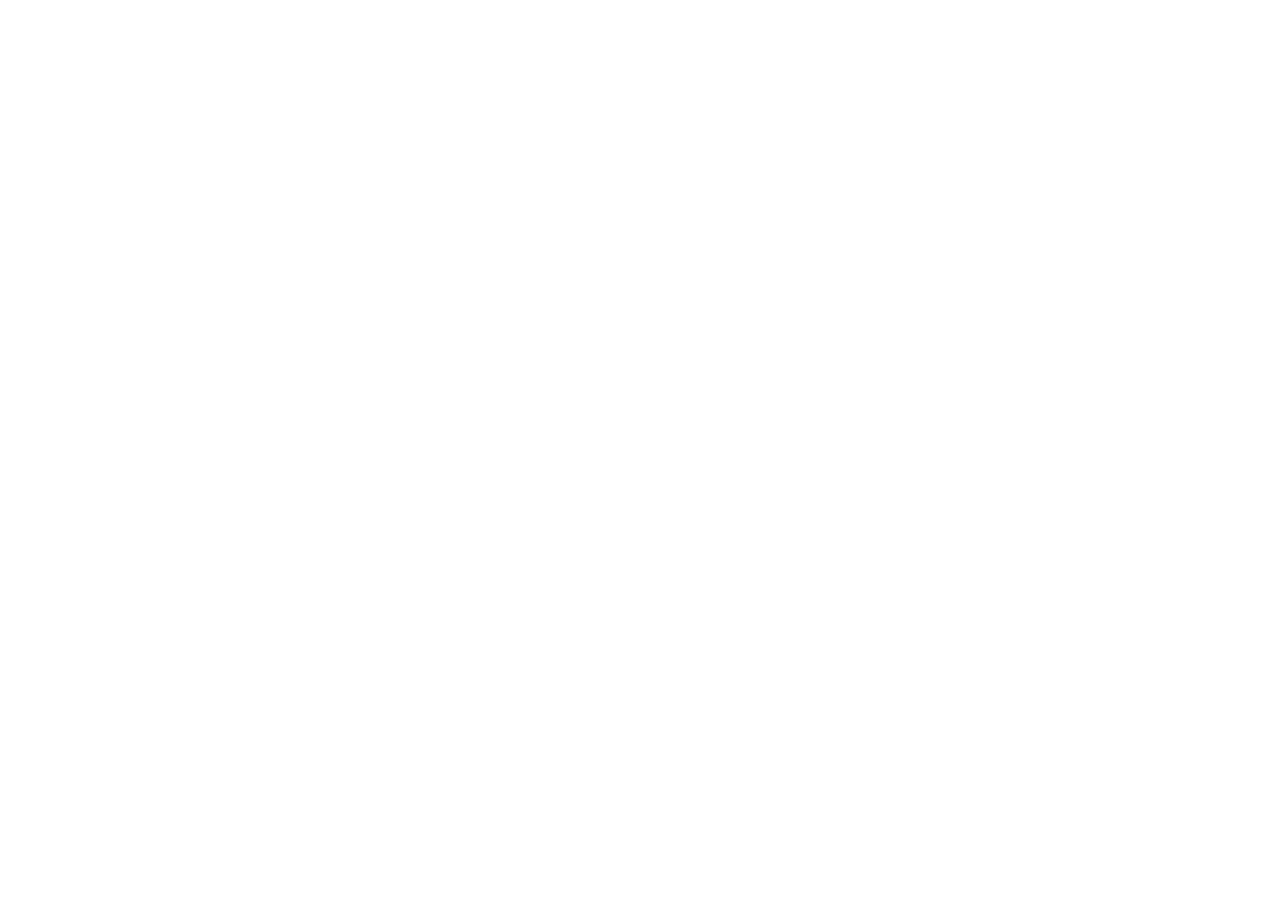
==== index.html @ 4eae7c17 "first commit" ====
<!DOCTYPE html>
<html>
    <head>
        <title>Fridglr</title>

        <!--Viewport-->
        <meta name="viewport" content="width=device-width, initial-scale=1.0">

         <!--Bootstrap-->
         <link rel="stylesheet" href="https://maxcdn.bootstrapcdn.com/bootstrap/4.0.0-beta.2/css/bootstrap.min.css" integrity="sha384-PsH8R72JQ3SOdhVi3uxftmaW6Vc51MKb0q5P2rRUpPvrszuE4W1povHYgTpBfshb" crossorigin="anonymous">        
         <script src="https://maxcdn.bootstrapcdn.com/bootstrap/4.0.0-beta.2/js/bootstrap.min.js" integrity="sha384-alpBpkh1PFOepccYVYDB4do5UnbKysX5WZXm3XxPqe5iKTfUKjNkCk9SaVuEZflJ" crossorigin="anonymous"></script>

    </head>

    <body>
    
    </body>
</html>
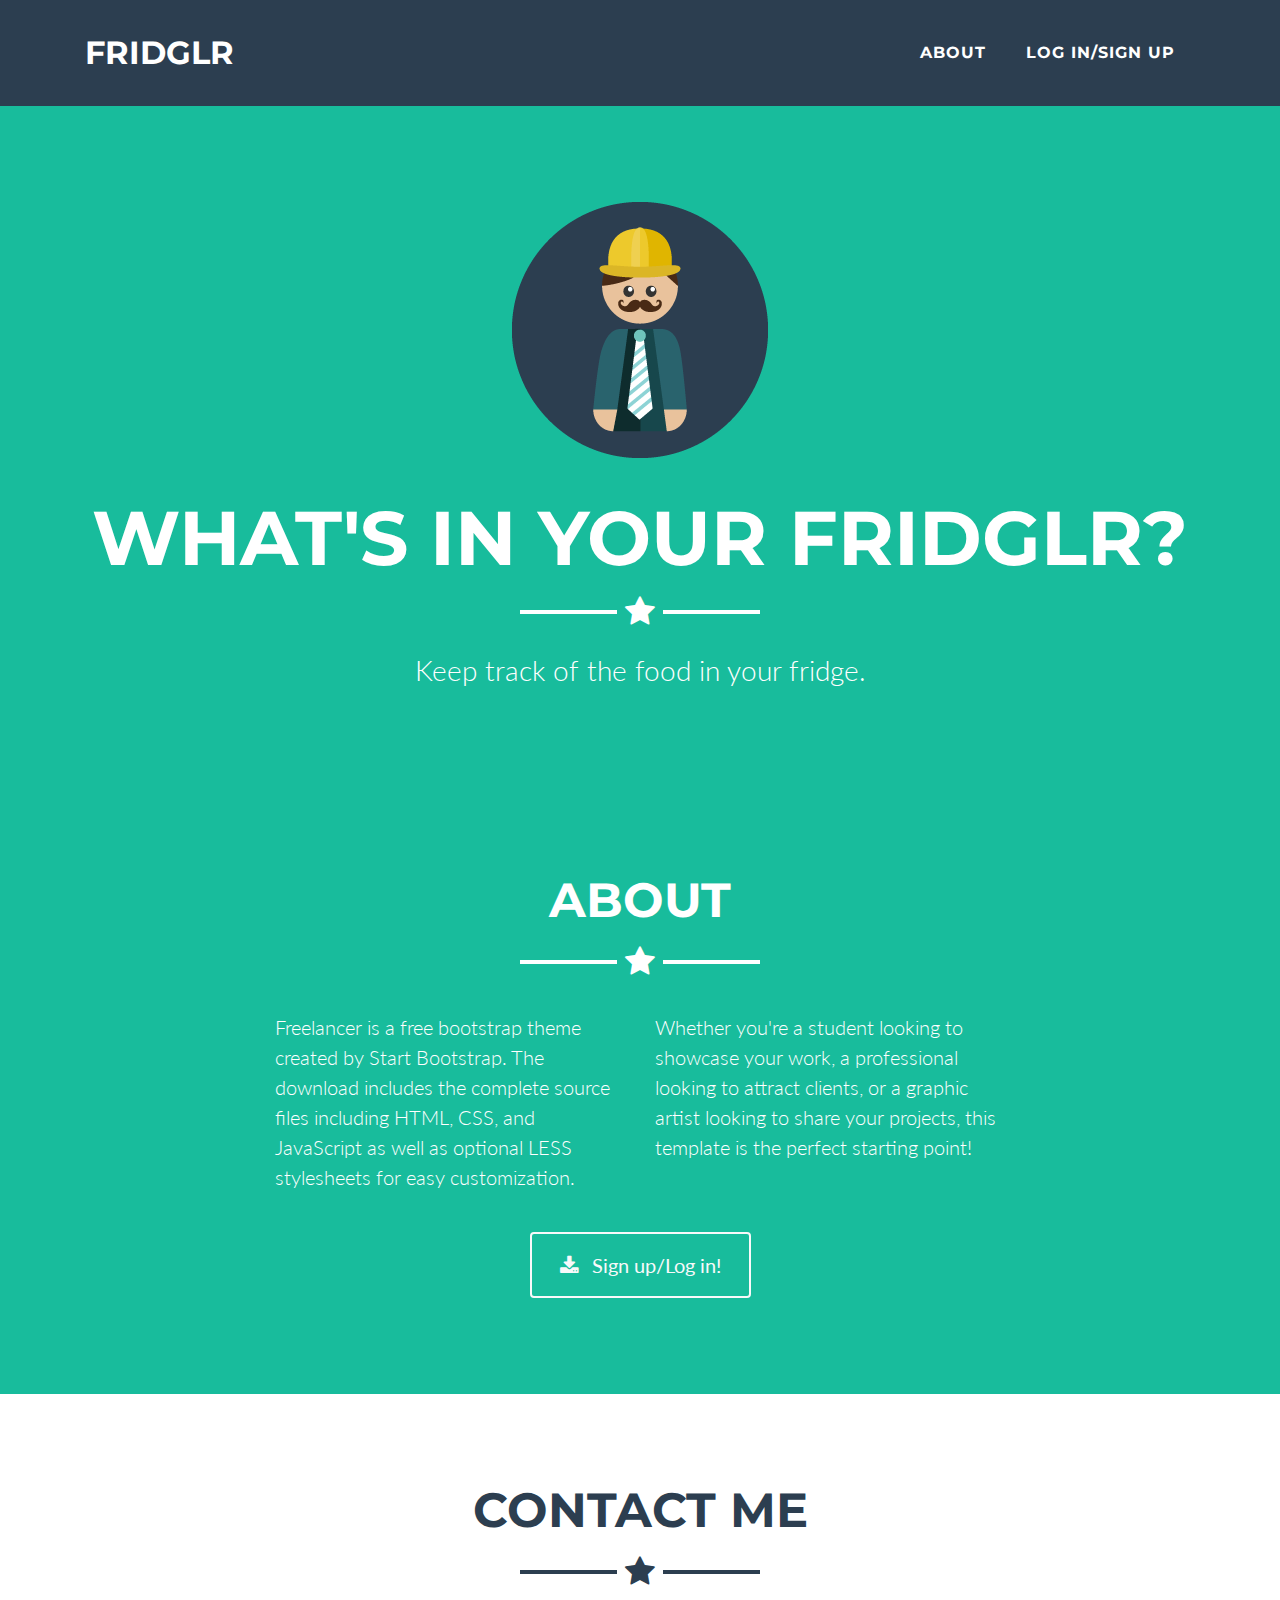
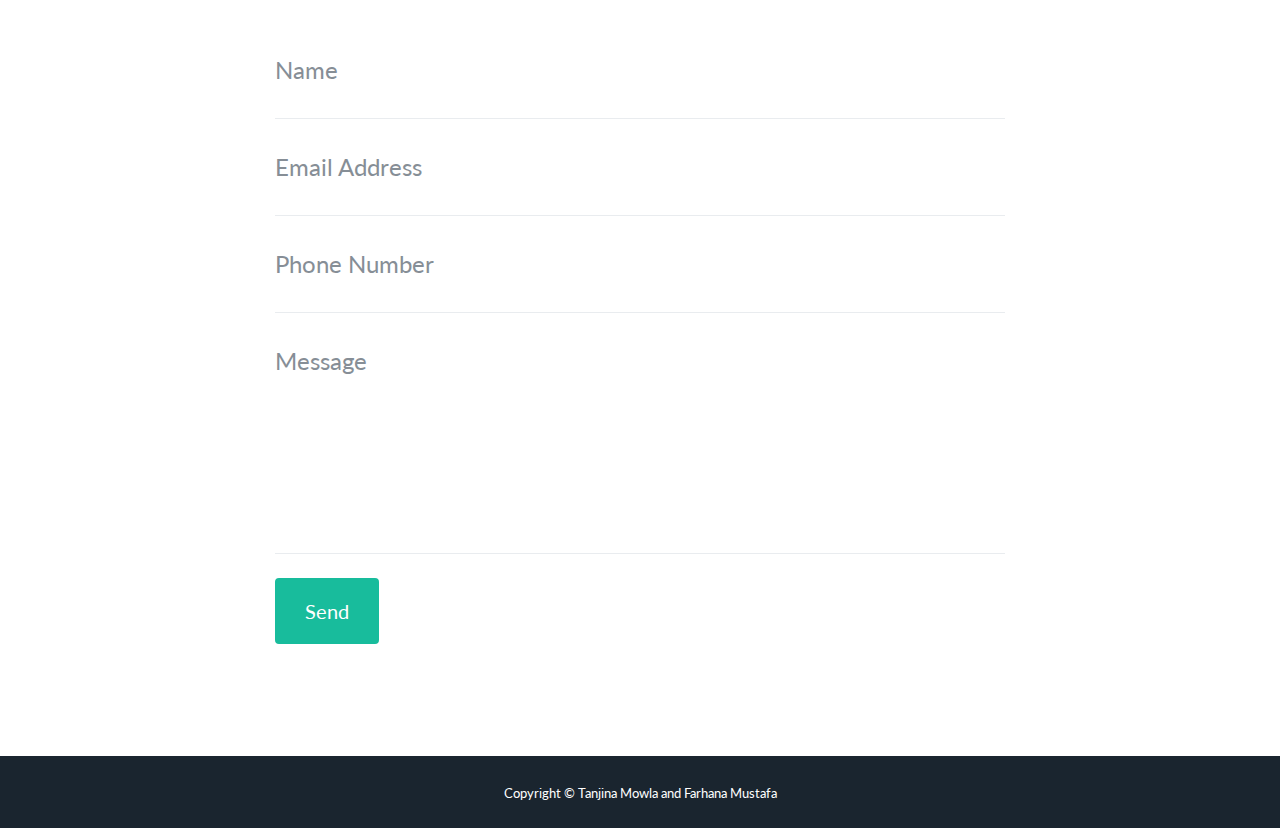
==== commit 2fe4c518: "template added" ====
--- a/index.html
+++ b/index.html
@@ -1,18 +1,164 @@
 <!DOCTYPE html>
-<html>
-    <head>
-        <title>Fridglr</title>
+<html lang="en">
 
-        <!--Viewport-->
-        <meta name="viewport" content="width=device-width, initial-scale=1.0">
+  <head>
 
-         <!--Bootstrap-->
-         <link rel="stylesheet" href="https://maxcdn.bootstrapcdn.com/bootstrap/4.0.0-beta.2/css/bootstrap.min.css" integrity="sha384-PsH8R72JQ3SOdhVi3uxftmaW6Vc51MKb0q5P2rRUpPvrszuE4W1povHYgTpBfshb" crossorigin="anonymous">        
-         <script src="https://maxcdn.bootstrapcdn.com/bootstrap/4.0.0-beta.2/js/bootstrap.min.js" integrity="sha384-alpBpkh1PFOepccYVYDB4do5UnbKysX5WZXm3XxPqe5iKTfUKjNkCk9SaVuEZflJ" crossorigin="anonymous"></script>
+    <meta charset="utf-8">
+    <meta name="viewport" content="width=device-width, initial-scale=1, shrink-to-fit=no">
+    <meta name="description" content="">
+    <meta name="author" content="">
 
-    </head>
+    <title>Fridglr</title>
 
-    <body>
+    <!-- Bootstrap core CSS -->
+    <link href="vendor/bootstrap/css/bootstrap.min.css" rel="stylesheet">
+
+    <!-- Custom fonts for this template -->
+    <link href="vendor/font-awesome/css/font-awesome.min.css" rel="stylesheet" type="text/css">
+    <link href="https://fonts.googleapis.com/css?family=Montserrat:400,700" rel="stylesheet" type="text/css">
+    <link href="https://fonts.googleapis.com/css?family=Lato:400,700,400italic,700italic" rel="stylesheet" type="text/css">
+
+    <!-- Plugin CSS -->
+    <link href="vendor/magnific-popup/magnific-popup.css" rel="stylesheet" type="text/css">
+
+    <!-- Custom styles for this template -->
+    <link href="css/freelancer.min.css" rel="stylesheet">
+
+  </head>
+
+  <body id="page-top">
+
+    <!-- Navigation -->
+    <nav class="navbar navbar-expand-lg bg-secondary fixed-top text-uppercase" id="mainNav">
+      <div class="container">
+        <a class="navbar-brand js-scroll-trigger" href="#page-top">Fridglr</a>
+        <button class="navbar-toggler navbar-toggler-right text-uppercase bg-primary text-white rounded" type="button" data-toggle="collapse" data-target="#navbarResponsive" aria-controls="navbarResponsive" aria-expanded="false" aria-label="Toggle navigation">
+          Menu
+          <i class="fa fa-bars"></i>
+        </button>
+        <div class="collapse navbar-collapse" id="navbarResponsive">
+          <ul class="navbar-nav ml-auto">
+            <li class="nav-item mx-0 mx-lg-1">
+              <a class="nav-link py-3 px-0 px-lg-3 rounded js-scroll-trigger" href="#about">About</a>
+            </li>
+
+            <li class="nav-item mx-0 mx-lg-1">
+              <a class="nav-link py-3 px-0 px-lg-3 rounded js-scroll-trigger" href="#contact">Log In/Sign Up</a>
+            </li>
+          </ul>
+        </div>
+      </div>
+    </nav>
+
+    <!-- Header -->
+    <header class="masthead bg-primary text-white text-center">
+      <div class="container">
+        <img class="img-fluid mb-5 d-block mx-auto" src="img/profile.png" alt="">
+        <h1 class="text-uppercase mb-0">What's in Your Fridglr?</h1>
+        <hr class="star-light">
+        <h2 class="font-weight-light mb-0">Keep track of the food in your fridge.</h2>
+      </div>
+    </header>
+
+    <!-- About Section -->
+    <section class="bg-primary text-white mb-0" id="about">
+      <div class="container">
+        <h2 class="text-center text-uppercase text-white">About</h2>
+        <hr class="star-light mb-5">
+        <div class="row">
+          <div class="col-lg-4 ml-auto">
+            <p class="lead">Freelancer is a free bootstrap theme created by Start Bootstrap. The download includes the complete source files including HTML, CSS, and JavaScript as well as optional LESS stylesheets for easy customization.</p>
+          </div>
+          <div class="col-lg-4 mr-auto">
+            <p class="lead">Whether you're a student looking to showcase your work, a professional looking to attract clients, or a graphic artist looking to share your projects, this template is the perfect starting point!</p>
+          </div>
+        </div>
+        <div class="text-center mt-4">
+          <a class="btn btn-xl btn-outline-light" href="#">
+            <i class="fa fa-download mr-2"></i>
+            Sign up/Log in!
+          </a>
+        </div>
+      </div>
+    </section>
+
+    <!-- Contact Section -->
+    <section id="contact">
+      <div class="container">
+        <h2 class="text-center text-uppercase text-secondary mb-0">Contact Me</h2>
+        <hr class="star-dark mb-5">
+        <div class="row">
+          <div class="col-lg-8 mx-auto">
+            <!-- To configure the contact form email address, go to mail/contact_me.php and update the email address in the PHP file on line 19. -->
+            <!-- The form should work on most web servers, but if the form is not working you may need to configure your web server differently. -->
+            <form name="sentMessage" id="contactForm" novalidate="novalidate">
+              <div class="control-group">
+                <div class="form-group floating-label-form-group controls mb-0 pb-2">
+                  <label>Name</label>
+                  <input class="form-control" id="name" type="text" placeholder="Name" required="required" data-validation-required-message="Please enter your name.">
+                  <p class="help-block text-danger"></p>
+                </div>
+              </div>
+              <div class="control-group">
+                <div class="form-group floating-label-form-group controls mb-0 pb-2">
+                  <label>Email Address</label>
+                  <input class="form-control" id="email" type="email" placeholder="Email Address" required="required" data-validation-required-message="Please enter your email address.">
+                  <p class="help-block text-danger"></p>
+                </div>
+              </div>
+              <div class="control-group">
+                <div class="form-group floating-label-form-group controls mb-0 pb-2">
+                  <label>Phone Number</label>
+                  <input class="form-control" id="phone" type="tel" placeholder="Phone Number" required="required" data-validation-required-message="Please enter your phone number.">
+                  <p class="help-block text-danger"></p>
+                </div>
+              </div>
+              <div class="control-group">
+                <div class="form-group floating-label-form-group controls mb-0 pb-2">
+                  <label>Message</label>
+                  <textarea class="form-control" id="message" rows="5" placeholder="Message" required="required" data-validation-required-message="Please enter a message."></textarea>
+                  <p class="help-block text-danger"></p>
+                </div>
+              </div>
+              <br>
+              <div id="success"></div>
+              <div class="form-group">
+                <button type="submit" class="btn btn-primary btn-xl" id="sendMessageButton">Send</button>
+              </div>
+            </form>
+          </div>
+        </div>
+      </div>
+    </section>
+
+    <div class="copyright py-4 text-center text-white">
+      <div class="container">
+        <small>Copyright &copy; Tanjina Mowla and Farhana Mustafa</small>
+      </div>
+    </div> 
+
+    <!-- Scroll to Top Button (Only visible on small and extra-small screen sizes) -->
+    <div class="scroll-to-top d-lg-none position-fixed ">
+      <a class="js-scroll-trigger d-block text-center text-white rounded" href="#page-top">
+        <i class="fa fa-chevron-up"></i>
+      </a>
+    </div>
     
-    </body>
-</html>+    <!-- Bootstrap core JavaScript -->
+    <script src="vendor/jquery/jquery.min.js"></script>
+    <script src="vendor/bootstrap/js/bootstrap.bundle.min.js"></script>
+
+    <!-- Plugin JavaScript -->
+    <script src="vendor/jquery-easing/jquery.easing.min.js"></script>
+    <script src="vendor/magnific-popup/jquery.magnific-popup.min.js"></script>
+
+    <!-- Contact Form JavaScript -->
+    <script src="js/jqBootstrapValidation.js"></script>
+    <script src="js/contact_me.js"></script>
+
+    <!-- Custom scripts for this template -->
+    <script src="js/freelancer.min.js"></script>
+
+  </body>
+
+</html>
--- a/css/freelancer.min.css
+++ b/css/freelancer.min.css
@@ -0,0 +1,5 @@
+/*!
+ * Start Bootstrap - Freelancer v4.0.0-beta.2 (https://startbootstrap.com/template-overviews/freelancer)
+ * Copyright 2013-2017 Start Bootstrap
+ * Licensed under MIT (https://github.com/BlackrockDigital/startbootstrap-freelancer/blob/master/LICENSE)
+ */body{font-family:Lato}h1,h2,h3,h4,h5,h6{font-weight:700;font-family:Montserrat}hr.star-dark,hr.star-light{max-width:15rem;padding:0;text-align:center;border:none;border-top:solid .25rem;margin-top:2.5rem;margin-bottom:2.5rem}hr.star-dark:after,hr.star-light:after{position:relative;top:-.8em;display:inline-block;padding:0 .25em;content:'\f005';font-family:FontAwesome;font-size:2em}hr.star-light{border-color:#fff}hr.star-light:after{color:#fff;background-color:#18bc9c}hr.star-dark{border-color:#2c3e50}hr.star-dark:after{color:#2c3e50;background-color:#fff}section{padding:6rem 0}section h2{font-size:2.25rem;line-height:2rem}@media (min-width:992px){section h2{font-size:3rem;line-height:2.5rem}}.btn-xl{padding:1rem 1.75rem;font-size:1.25rem}.btn-social{width:3.25rem;height:3.25rem;font-size:1.25rem;line-height:2rem}.scroll-to-top{z-index:1042;right:1rem;bottom:1rem;display:none}.scroll-to-top a{width:3.5rem;height:3.5rem;background-color:rgba(33,37,41,.5);line-height:3.1rem}#mainNav{padding-top:1rem;padding-bottom:1rem;font-weight:700;font-family:Montserrat}#mainNav .navbar-brand{color:#fff}#mainNav .navbar-nav{margin-top:1rem;letter-spacing:.0625rem}#mainNav .navbar-nav li.nav-item a.nav-link{color:#fff}#mainNav .navbar-nav li.nav-item a.nav-link:hover{color:#18bc9c}#mainNav .navbar-nav li.nav-item a.nav-link:active,#mainNav .navbar-nav li.nav-item a.nav-link:focus{color:#fff}#mainNav .navbar-nav li.nav-item a.nav-link.active{color:#18bc9c}#mainNav .navbar-toggler{font-size:80%;padding:.8rem}@media (min-width:992px){#mainNav{padding-top:1.5rem;padding-bottom:1.5rem;-webkit-transition:padding-top .3s,padding-bottom .3s;-moz-transition:padding-top .3s,padding-bottom .3s;transition:padding-top .3s,padding-bottom .3s}#mainNav .navbar-brand{font-size:2em;-webkit-transition:font-size .3s;-moz-transition:font-size .3s;transition:font-size .3s}#mainNav .navbar-nav{margin-top:0}#mainNav .navbar-nav>li.nav-item>a.nav-link.active{color:#fff;background:#18bc9c}#mainNav .navbar-nav>li.nav-item>a.nav-link.active:active,#mainNav .navbar-nav>li.nav-item>a.nav-link.active:focus,#mainNav .navbar-nav>li.nav-item>a.nav-link.active:hover{color:#fff;background:#18bc9c}#mainNav.navbar-shrink{padding-top:.5rem;padding-bottom:.5rem}#mainNav.navbar-shrink .navbar-brand{font-size:1.5em}}header.masthead{padding-top:calc(6rem + 72px);padding-bottom:6rem}header.masthead h1{font-size:3rem;line-height:3rem}header.masthead h2{font-size:1.3rem;font-family:Lato}@media (min-width:992px){header.masthead{padding-top:calc(6rem + 106px);padding-bottom:6rem}header.masthead h1{font-size:4.75em;line-height:4rem}header.masthead h2{font-size:1.75em}}.portfolio{margin-bottom:-15px}.portfolio .portfolio-item{position:relative;display:block;max-width:25rem;margin-bottom:15px}.portfolio .portfolio-item .portfolio-item-caption{-webkit-transition:all ease .5s;-moz-transition:all ease .5s;transition:all ease .5s;opacity:0;background-color:rgba(24,188,156,.9)}.portfolio .portfolio-item .portfolio-item-caption:hover{opacity:1}.portfolio .portfolio-item .portfolio-item-caption .portfolio-item-caption-content{font-size:1.5rem}@media (min-width:576px){.portfolio{margin-bottom:-30px}.portfolio .portfolio-item{margin-bottom:30px}}.portfolio-modal .portfolio-modal-dialog{padding:3rem 1rem;min-height:calc(100vh - 2rem);margin:1rem calc(1rem - 8px);position:relative;z-index:2;-moz-box-shadow:0 0 3rem 1rem rgba(0,0,0,.5);-webkit-box-shadow:0 0 3rem 1rem rgba(0,0,0,.5);box-shadow:0 0 3rem 1rem rgba(0,0,0,.5)}.portfolio-modal .portfolio-modal-dialog .close-button{position:absolute;top:2rem;right:2rem}.portfolio-modal .portfolio-modal-dialog .close-button i{line-height:38px}.portfolio-modal .portfolio-modal-dialog h2{font-size:2rem}@media (min-width:768px){.portfolio-modal .portfolio-modal-dialog{min-height:100vh;padding:5rem;margin:3rem calc(3rem - 8px)}.portfolio-modal .portfolio-modal-dialog h2{font-size:3rem}}.floating-label-form-group{position:relative;border-bottom:1px solid #e9ecef}.floating-label-form-group input,.floating-label-form-group textarea{font-size:1.5em;position:relative;z-index:1;padding-right:0;padding-left:0;resize:none;border:none;border-radius:0;background:0 0;box-shadow:none!important}.floating-label-form-group label{font-size:.85em;line-height:1.764705882em;position:relative;z-index:0;top:2em;display:block;margin:0;-webkit-transition:top .3s ease,opacity .3s ease;-moz-transition:top .3s ease,opacity .3s ease;-ms-transition:top .3s ease,opacity .3s ease;transition:top .3s ease,opacity .3s ease;vertical-align:middle;vertical-align:baseline;opacity:0}.floating-label-form-group:not(:first-child){padding-left:14px;border-left:1px solid #e9ecef}.floating-label-form-group-with-value label{top:0;opacity:1}.floating-label-form-group-with-focus label{color:#18bc9c}form .row:first-child .floating-label-form-group{border-top:1px solid #e9ecef}.footer{padding-top:5rem;padding-bottom:5rem;background-color:#2c3e50;color:#fff}.copyright{background-color:#1a252f}a{color:#18bc9c}a:active,a:focus,a:hover{color:#128f76}.btn{border-width:2px}.bg-primary{background-color:#18bc9c!important}.bg-secondary{background-color:#2c3e50!important}.text-primary{color:#18bc9c!important}.text-secondary{color:#2c3e50!important}.btn-primary{background-color:#18bc9c;border-color:#18bc9c}.btn-primary:active,.btn-primary:focus,.btn-primary:hover{background-color:#128f76;border-color:#128f76}.btn-secondary{background-color:#2c3e50;border-color:#2c3e50}.btn-secondary:active,.btn-secondary:focus,.btn-secondary:hover{background-color:#1a252f;border-color:#1a252f}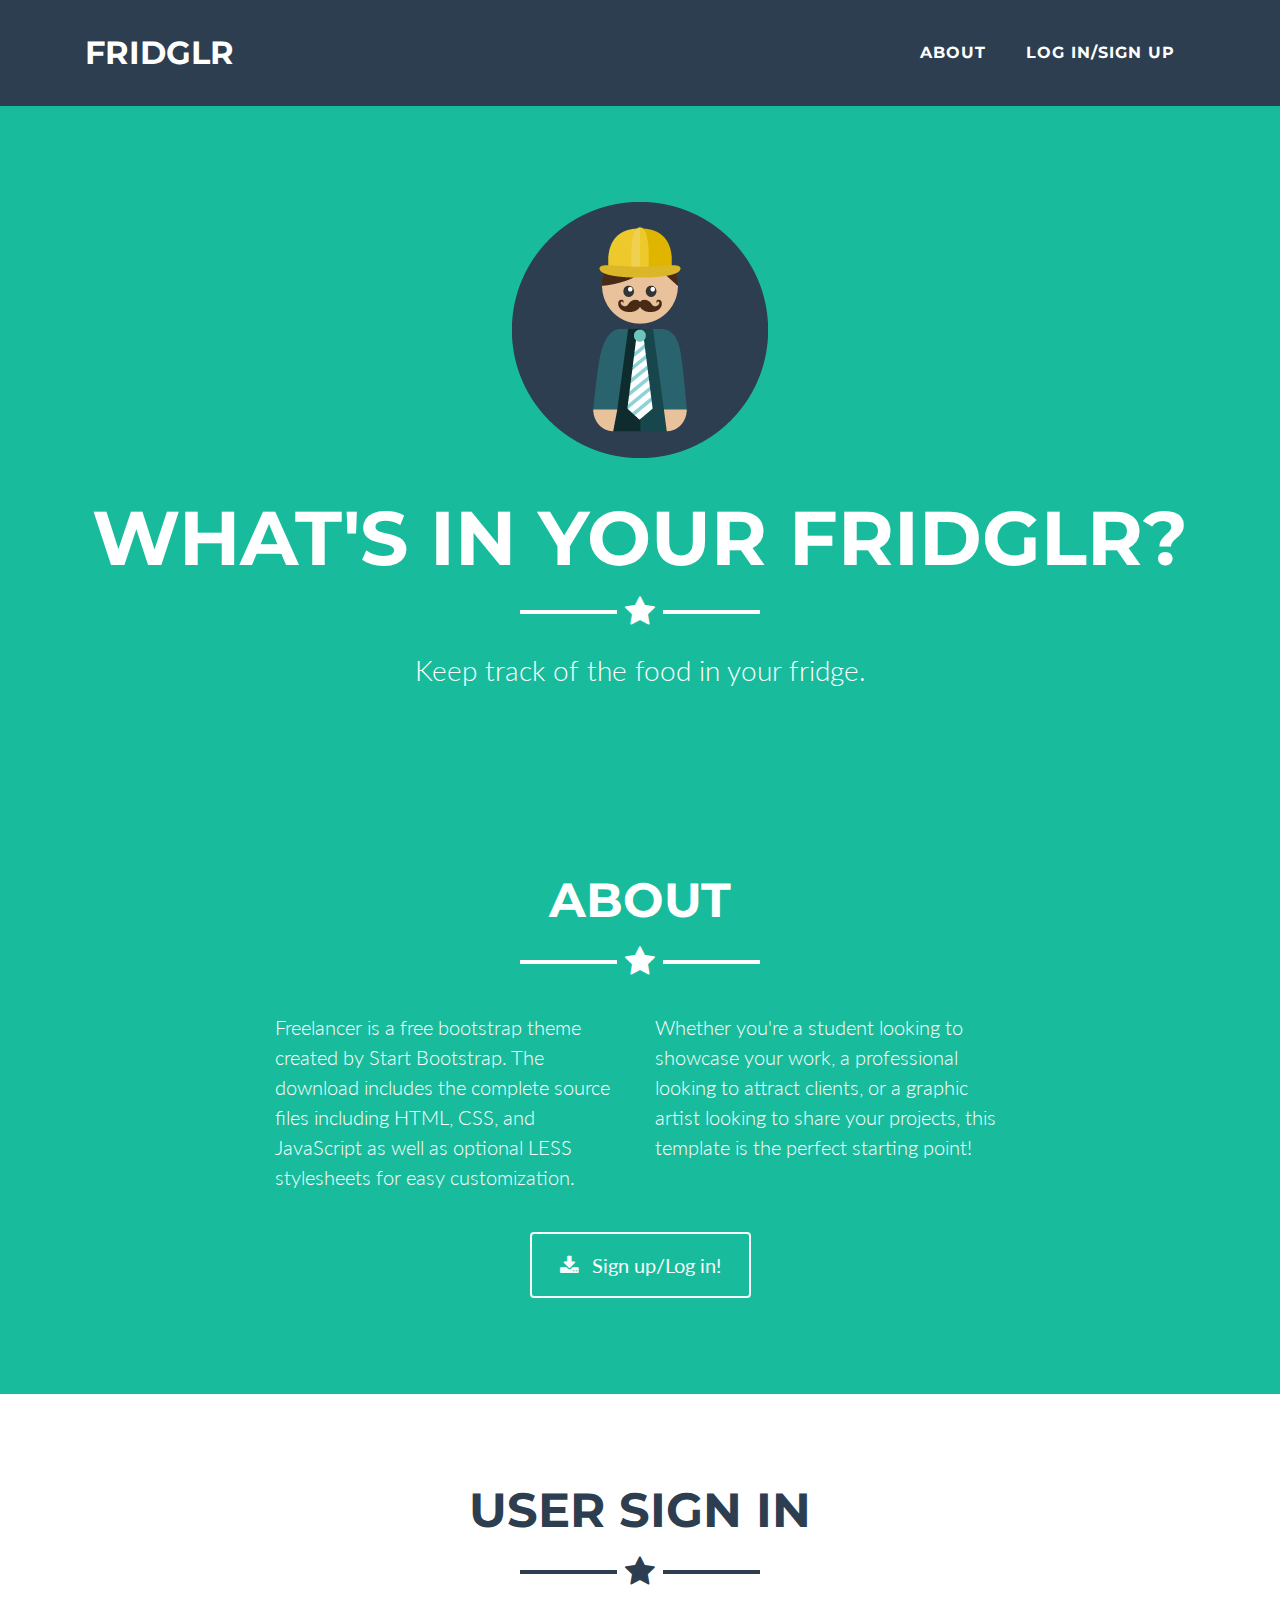
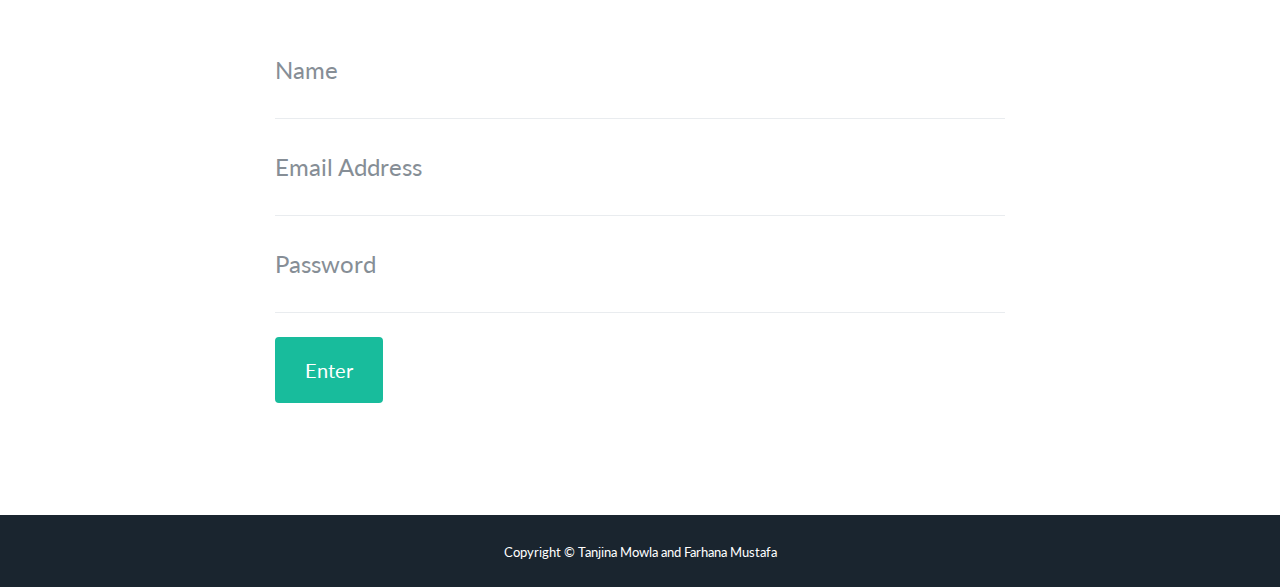
==== commit 8c60d304: "Add files via upload" ====
--- a/index.html
+++ b/index.html
@@ -82,10 +82,10 @@
       </div>
     </section>
 
-    <!-- Contact Section -->
+    <!-- Sign Up/ Login -->
     <section id="contact">
       <div class="container">
-        <h2 class="text-center text-uppercase text-secondary mb-0">Contact Me</h2>
+        <h2 class="text-center text-uppercase text-secondary mb-0">User Sign in</h2>
         <hr class="star-dark mb-5">
         <div class="row">
           <div class="col-lg-8 mx-auto">
@@ -108,22 +108,15 @@
               </div>
               <div class="control-group">
                 <div class="form-group floating-label-form-group controls mb-0 pb-2">
-                  <label>Phone Number</label>
-                  <input class="form-control" id="phone" type="tel" placeholder="Phone Number" required="required" data-validation-required-message="Please enter your phone number.">
-                  <p class="help-block text-danger"></p>
-                </div>
-              </div>
-              <div class="control-group">
-                <div class="form-group floating-label-form-group controls mb-0 pb-2">
-                  <label>Message</label>
-                  <textarea class="form-control" id="message" rows="5" placeholder="Message" required="required" data-validation-required-message="Please enter a message."></textarea>
+                  <label>Password</label>
+                  <input class="form-control" id="phone" type="tel" placeholder="Password" required="required" data-validation-required-message="Please enter your password.">
                   <p class="help-block text-danger"></p>
                 </div>
               </div>
               <br>
               <div id="success"></div>
               <div class="form-group">
-                <button type="submit" class="btn btn-primary btn-xl" id="sendMessageButton">Send</button>
+                <button type="submit" class="btn btn-primary btn-xl" id="sendMessageButton">Enter</button>
               </div>
             </form>
           </div>
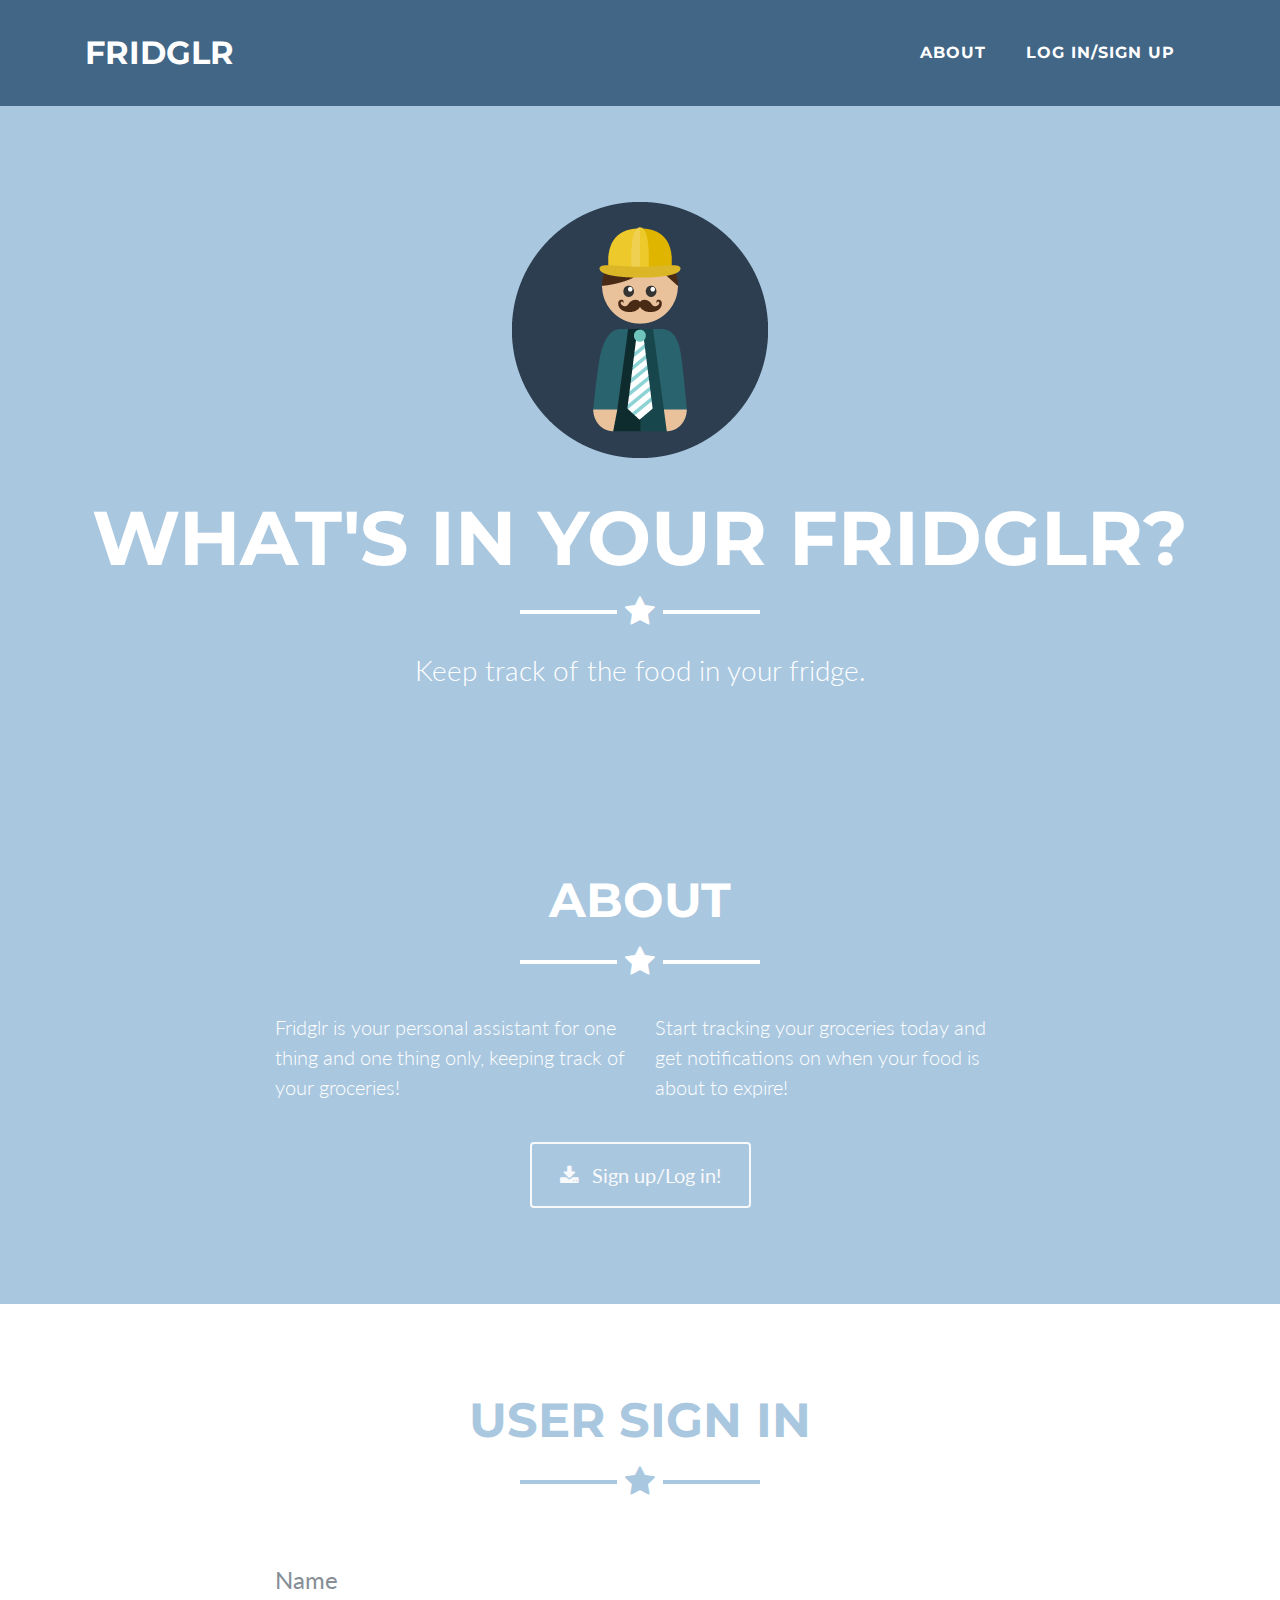
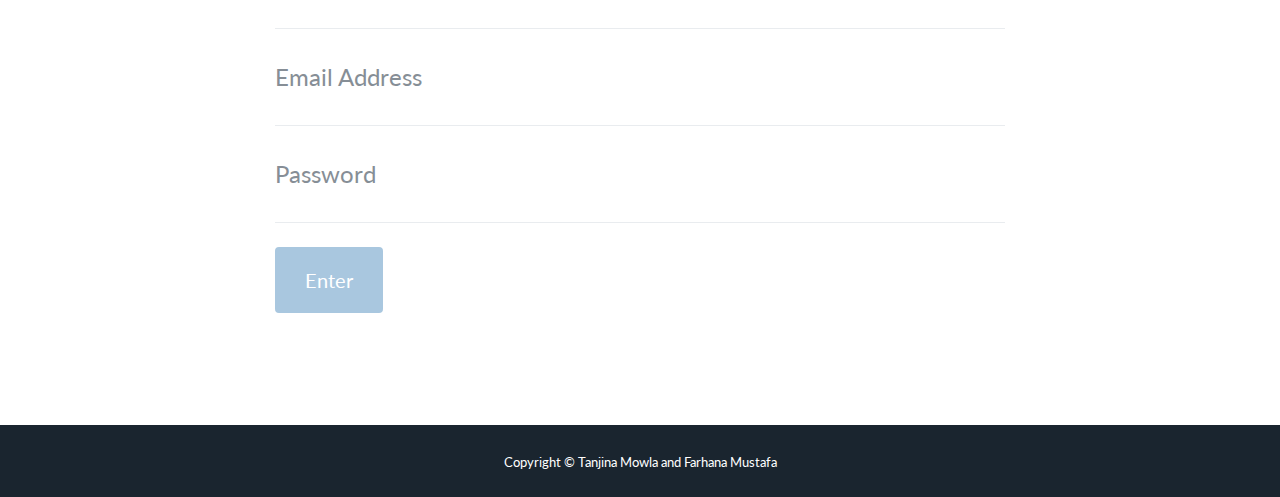
==== commit 2d90ead7: "changed colors and text" ====
--- a/index.html
+++ b/index.html
@@ -22,7 +22,7 @@
     <link href="vendor/magnific-popup/magnific-popup.css" rel="stylesheet" type="text/css">
 
     <!-- Custom styles for this template -->
-    <link href="css/freelancer.min.css" rel="stylesheet">
+    <link href="css/freelancer.css" rel="stylesheet">
 
   </head>
 
@@ -32,6 +32,7 @@
     <nav class="navbar navbar-expand-lg bg-secondary fixed-top text-uppercase" id="mainNav">
       <div class="container">
         <a class="navbar-brand js-scroll-trigger" href="#page-top">Fridglr</a>
+        
         <button class="navbar-toggler navbar-toggler-right text-uppercase bg-primary text-white rounded" type="button" data-toggle="collapse" data-target="#navbarResponsive" aria-controls="navbarResponsive" aria-expanded="false" aria-label="Toggle navigation">
           Menu
           <i class="fa fa-bars"></i>
@@ -67,14 +68,19 @@
         <hr class="star-light mb-5">
         <div class="row">
           <div class="col-lg-4 ml-auto">
-            <p class="lead">Freelancer is a free bootstrap theme created by Start Bootstrap. The download includes the complete source files including HTML, CSS, and JavaScript as well as optional LESS stylesheets for easy customization.</p>
+            <p class="lead">
+              Fridglr is your personal assistant for one thing and one thing only, keeping track of your groceries!
+            </p>
           </div>
           <div class="col-lg-4 mr-auto">
-            <p class="lead">Whether you're a student looking to showcase your work, a professional looking to attract clients, or a graphic artist looking to share your projects, this template is the perfect starting point!</p>
+            <p class="lead">
+              Start tracking your groceries today and get notifications on when your food is about to expire!
+            </p>
           </div>
         </div>
+
         <div class="text-center mt-4">
-          <a class="btn btn-xl btn-outline-light" href="#">
+          <a class="btn btn-xl btn-outline-light" href="#contact">
             <i class="fa fa-download mr-2"></i>
             Sign up/Log in!
           </a>
--- a/css/freelancer.css
+++ b/css/freelancer.css
@@ -0,0 +1,236 @@
+/*!
+ * Start Bootstrap - Freelancer v4.0.0-beta.2 (https://startbootstrap.com/template-overviews/freelancer)
+ * Copyright 2013-2017 Start Bootstrap
+ * Licensed under MIT (https://github.com/BlackrockDigital/startbootstrap-freelancer/blob/master/LICENSE)
+ */
+body {
+  font-family: 'Lato'; }
+
+h1,
+h2,
+h3,
+h4,
+h5,
+h6 {
+  font-weight: 700;
+  font-family: 'Montserrat'; }
+
+hr.star-light,
+hr.star-dark {
+  max-width: 15rem;
+  padding: 0;
+  text-align: center;
+  border: none;
+  border-top: solid 0.25rem;
+  margin-top: 2.5rem;
+  margin-bottom: 2.5rem; }
+
+hr.star-light:after,
+hr.star-dark:after {
+  position: relative;
+  top: -.8em;
+  display: inline-block;
+  padding: 0 0.25em;
+  content: '\f005';
+  font-family: FontAwesome;
+  font-size: 2em; }
+
+hr.star-light {
+  border-color: #fff; }
+
+hr.star-light:after {
+  color: #fff;
+  background-color: #A9C7DF; }
+
+hr.star-dark {
+  border-color: #A9C7DF; }
+
+hr.star-dark:after {
+  color: #A9C7DF;
+  background-color: white; }
+
+section {
+  padding: 6rem 0; }
+  section h2 {
+    font-size: 2.25rem;
+    line-height: 2rem; }
+  @media (min-width: 992px) {
+    section h2 {
+      font-size: 3rem;
+      line-height: 2.5rem; } }
+
+.btn-xl {
+  padding: 1rem 1.75rem;
+  font-size: 1.25rem; }
+
+.btn-social {
+  width: 3.25rem;
+  height: 3.25rem;
+  font-size: 1.25rem;
+  line-height: 2rem; }
+
+.scroll-to-top {
+  z-index: 1042;
+  right: 1rem;
+  bottom: 1rem;
+  display: none; }
+  .scroll-to-top a {
+    width: 3.5rem;
+    height: 3.5rem;
+    background-color: #A9C7DF;
+    line-height: 3.1rem; }
+
+#mainNav {
+  padding-top: 1rem;
+  padding-bottom: 1rem;
+  font-weight: 700;
+  font-family: 'Montserrat'; }
+  #mainNav .navbar-brand {
+    color: #fff; }
+  #mainNav .navbar-nav {
+    margin-top: 1rem;
+    letter-spacing: 0.0625rem; }
+    #mainNav .navbar-nav li.nav-item a.nav-link {
+      color: #fff; }
+      #mainNav .navbar-nav li.nav-item a.nav-link:hover {
+        color: #A9C7DF; }
+      #mainNav .navbar-nav li.nav-item a.nav-link:active, #mainNav .navbar-nav li.nav-item a.nav-link:focus {
+        color: #fff; }
+      #mainNav .navbar-nav li.nav-item a.nav-link.active {
+        color: #E5E8E2; }
+  #mainNav .navbar-toggler {
+    font-size: 80%;
+    padding: 0.8rem; }
+
+@media (min-width: 992px) {
+  #mainNav {
+    padding-top: 1.5rem;
+    padding-bottom: 1.5rem;
+    -webkit-transition: padding-top 0.3s, padding-bottom 0.3s;
+    -moz-transition: padding-top 0.3s, padding-bottom 0.3s;
+    transition: padding-top 0.3s, padding-bottom 0.3s; }
+    #mainNav .navbar-brand {
+      font-size: 2em;
+      -webkit-transition: font-size 0.3s;
+      -moz-transition: font-size 0.3s;
+      transition: font-size 0.3s; }
+    #mainNav .navbar-nav {
+      margin-top: 0; }
+    #mainNav .navbar-nav > li.nav-item > a.nav-link.active {
+      color: #fff;
+      background: #A9C7DF; }
+      #mainNav .navbar-nav > li.nav-item > a.nav-link.active:active, #mainNav .navbar-nav > li.nav-item > a.nav-link.active:focus, #mainNav .navbar-nav > li.nav-item > a.nav-link.active:hover {
+        color: #fff;
+        background: #A9C7DF; }
+  #mainNav.navbar-shrink {
+    padding-top: 0.5rem;
+    padding-bottom: 0.5rem; }
+    #mainNav.navbar-shrink .navbar-brand {
+      font-size: 1.5em; } }
+
+header.masthead {
+  padding-top: calc(6rem + 72px);
+  padding-bottom: 6rem; }
+  header.masthead h1 {
+    font-size: 3rem;
+    line-height: 3rem; }
+  header.masthead h2 {
+    font-size: 1.3rem;
+    font-family: 'Lato'; }
+
+@media (min-width: 992px) {
+  header.masthead {
+    padding-top: calc(6rem + 106px);
+    padding-bottom: 6rem; }
+    header.masthead h1 {
+      font-size: 4.75em;
+      line-height: 4rem; }
+    header.masthead h2 {
+      font-size: 1.75em; } }
+
+.floating-label-form-group {
+  position: relative;
+  border-bottom: 1px solid #e9ecef; }
+  .floating-label-form-group input,
+  .floating-label-form-group textarea {
+    font-size: 1.5em;
+    position: relative;
+    z-index: 1;
+    padding-right: 0;
+    padding-left: 0;
+    resize: none;
+    border: none;
+    border-radius: 0;
+    background: none;
+    box-shadow: none !important; }
+  .floating-label-form-group label {
+    font-size: 0.85em;
+    line-height: 1.764705882em;
+    position: relative;
+    z-index: 0;
+    top: 2em;
+    display: block;
+    margin: 0;
+    -webkit-transition: top 0.3s ease, opacity 0.3s ease;
+    -moz-transition: top 0.3s ease, opacity 0.3s ease;
+    -ms-transition: top 0.3s ease, opacity 0.3s ease;
+    transition: top 0.3s ease, opacity 0.3s ease;
+    vertical-align: middle;
+    vertical-align: baseline;
+    opacity: 0; }
+  .floating-label-form-group:not(:first-child) {
+    padding-left: 14px;
+    border-left: 1px solid #e9ecef; }
+
+.floating-label-form-group-with-value label {
+  top: 0;
+  opacity: 1; }
+
+.floating-label-form-group-with-focus label {
+  color: #A9C7DF; }
+
+form .row:first-child .floating-label-form-group {
+  border-top: 1px solid #e9ecef; }
+
+.footer {
+  padding-top: 5rem;
+  padding-bottom: 5rem;
+  background-color: #416686;
+  color: #fff; }
+
+.copyright {
+  background-color: #1a252f; }
+
+a {
+  color: #A9C7DF; }
+  a:focus, a:hover, a:active {
+    color: #A9C7DF; }
+
+.btn {
+  border-width: 2px; }
+
+.bg-primary {
+  background-color: #A9C7DF !important; }
+
+.bg-secondary {
+  background-color: #416686 !important; }
+
+.text-primary {
+  color: #A9C7DF !important; }
+
+.text-secondary {
+  color: #A9C7DF !important; }
+
+.btn-primary {
+  background-color: #A9C7DF;
+  border-color: #A9C7DF; }
+  .btn-primary:hover, .btn-primary:focus, .btn-primary:active {
+    background-color: rgb(145, 188, 221);
+    border-color: rgb(145, 188, 221) }
+
+.btn-secondary {
+  background-color: #2C3E50;
+  border-color: #2C3E50; }
+  .btn-secondary:hover, .btn-secondary:focus, .btn-secondary:active {
+    background-color: #1a252f;
+    border-color: #1a252f; }
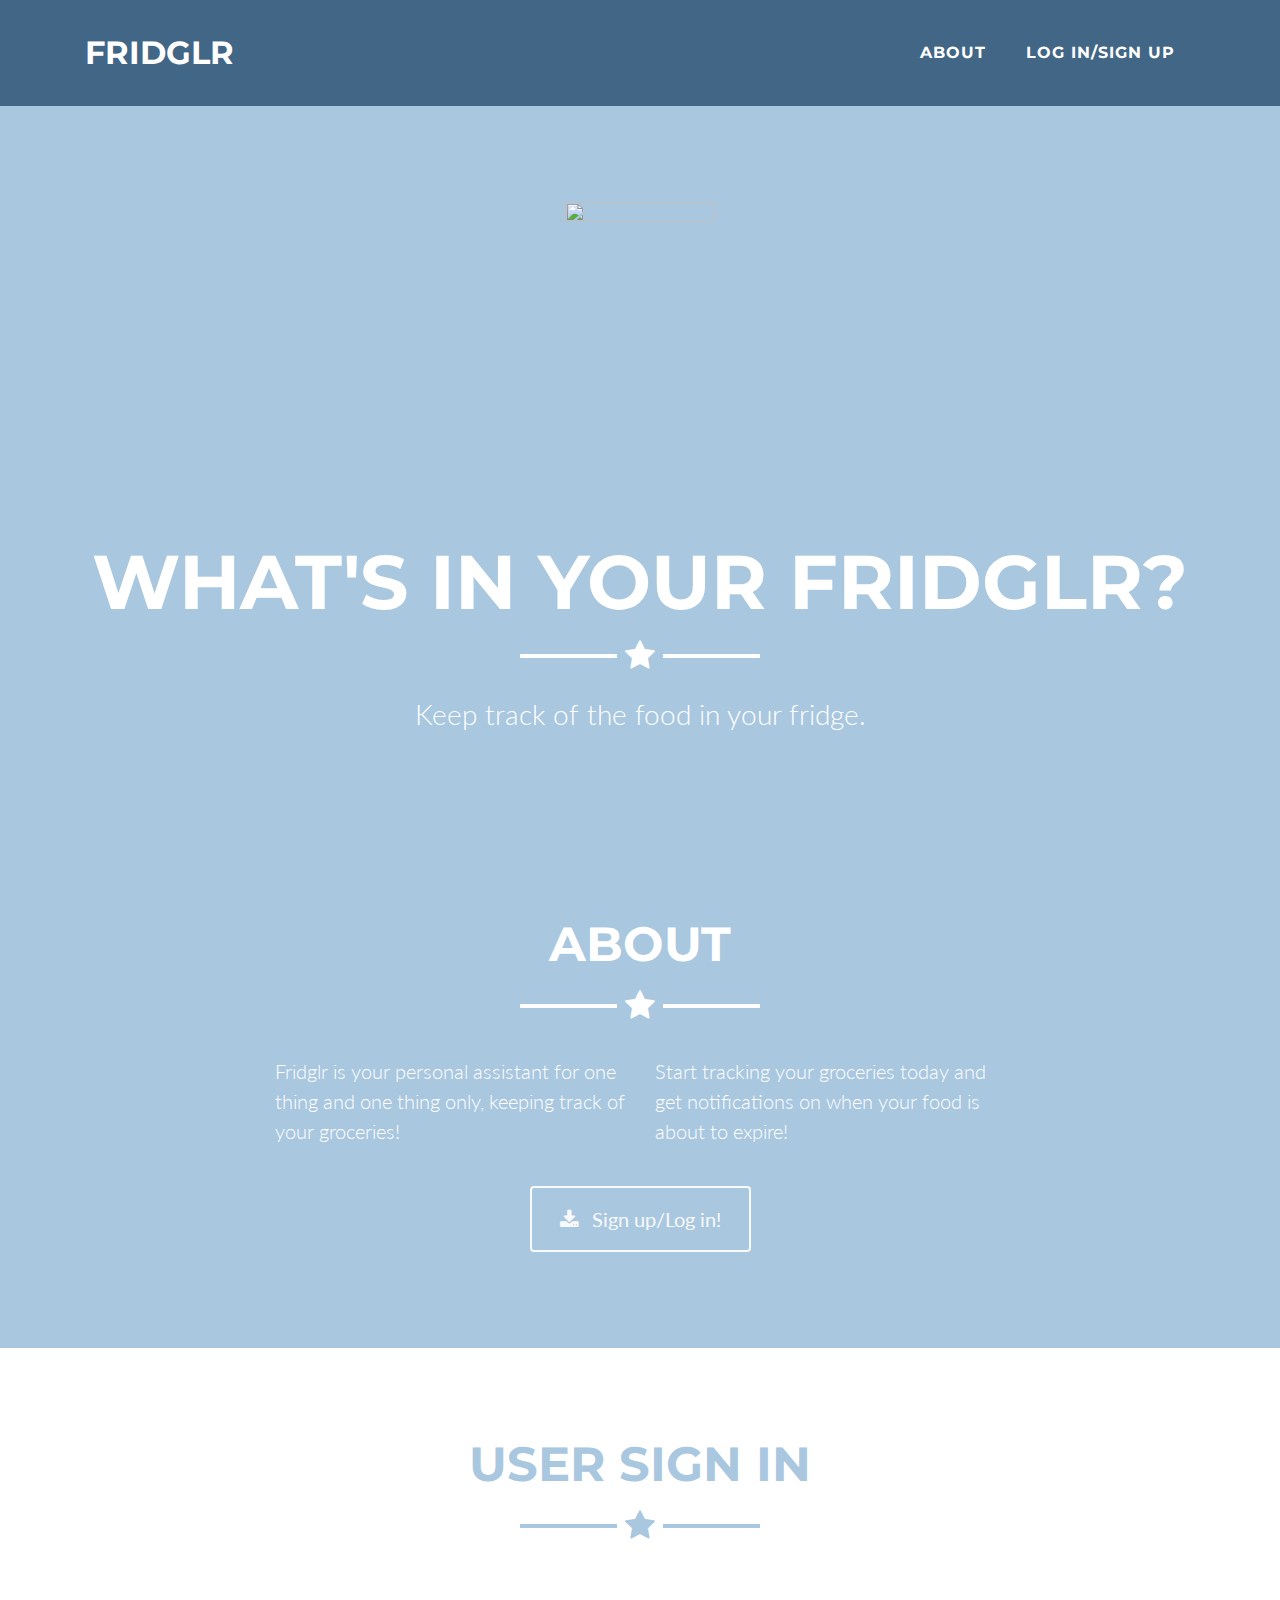
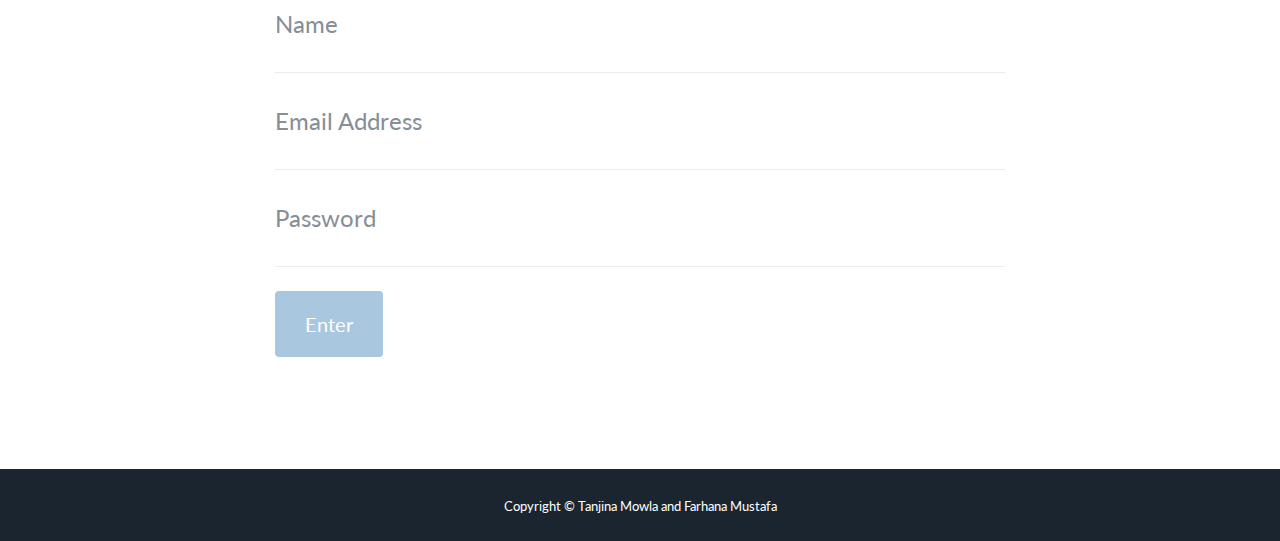
==== commit 8a5855ea: "linked Enter button to next page" ====
--- a/index.html
+++ b/index.html
@@ -54,7 +54,7 @@
     <!-- Header -->
     <header class="masthead bg-primary text-white text-center">
       <div class="container">
-        <img class="img-fluid mb-5 d-block mx-auto" src="img/profile.png" alt="">
+        <img class="img-fluid mb-5 d-block mx-auto" src="http://www.clker.com/cliparts/T/2/0/L/j/9/fridge-hi.png" alt="" height="300" width="150">
         <h1 class="text-uppercase mb-0">What's in Your Fridglr?</h1>
         <hr class="star-light">
         <h2 class="font-weight-light mb-0">Keep track of the food in your fridge.</h2>
@@ -122,7 +122,8 @@
               <br>
               <div id="success"></div>
               <div class="form-group">
-                <button type="submit" class="btn btn-primary btn-xl" id="sendMessageButton">Enter</button>
+                <!-- <button type="submit" class="btn btn-primary btn-xl" id="sendMessageButton">Enter</button> -->
+                <input type="button" class="btn btn-primary btn-xl" onclick="location.href='dash.html';" value="Enter">
               </div>
             </form>
           </div>
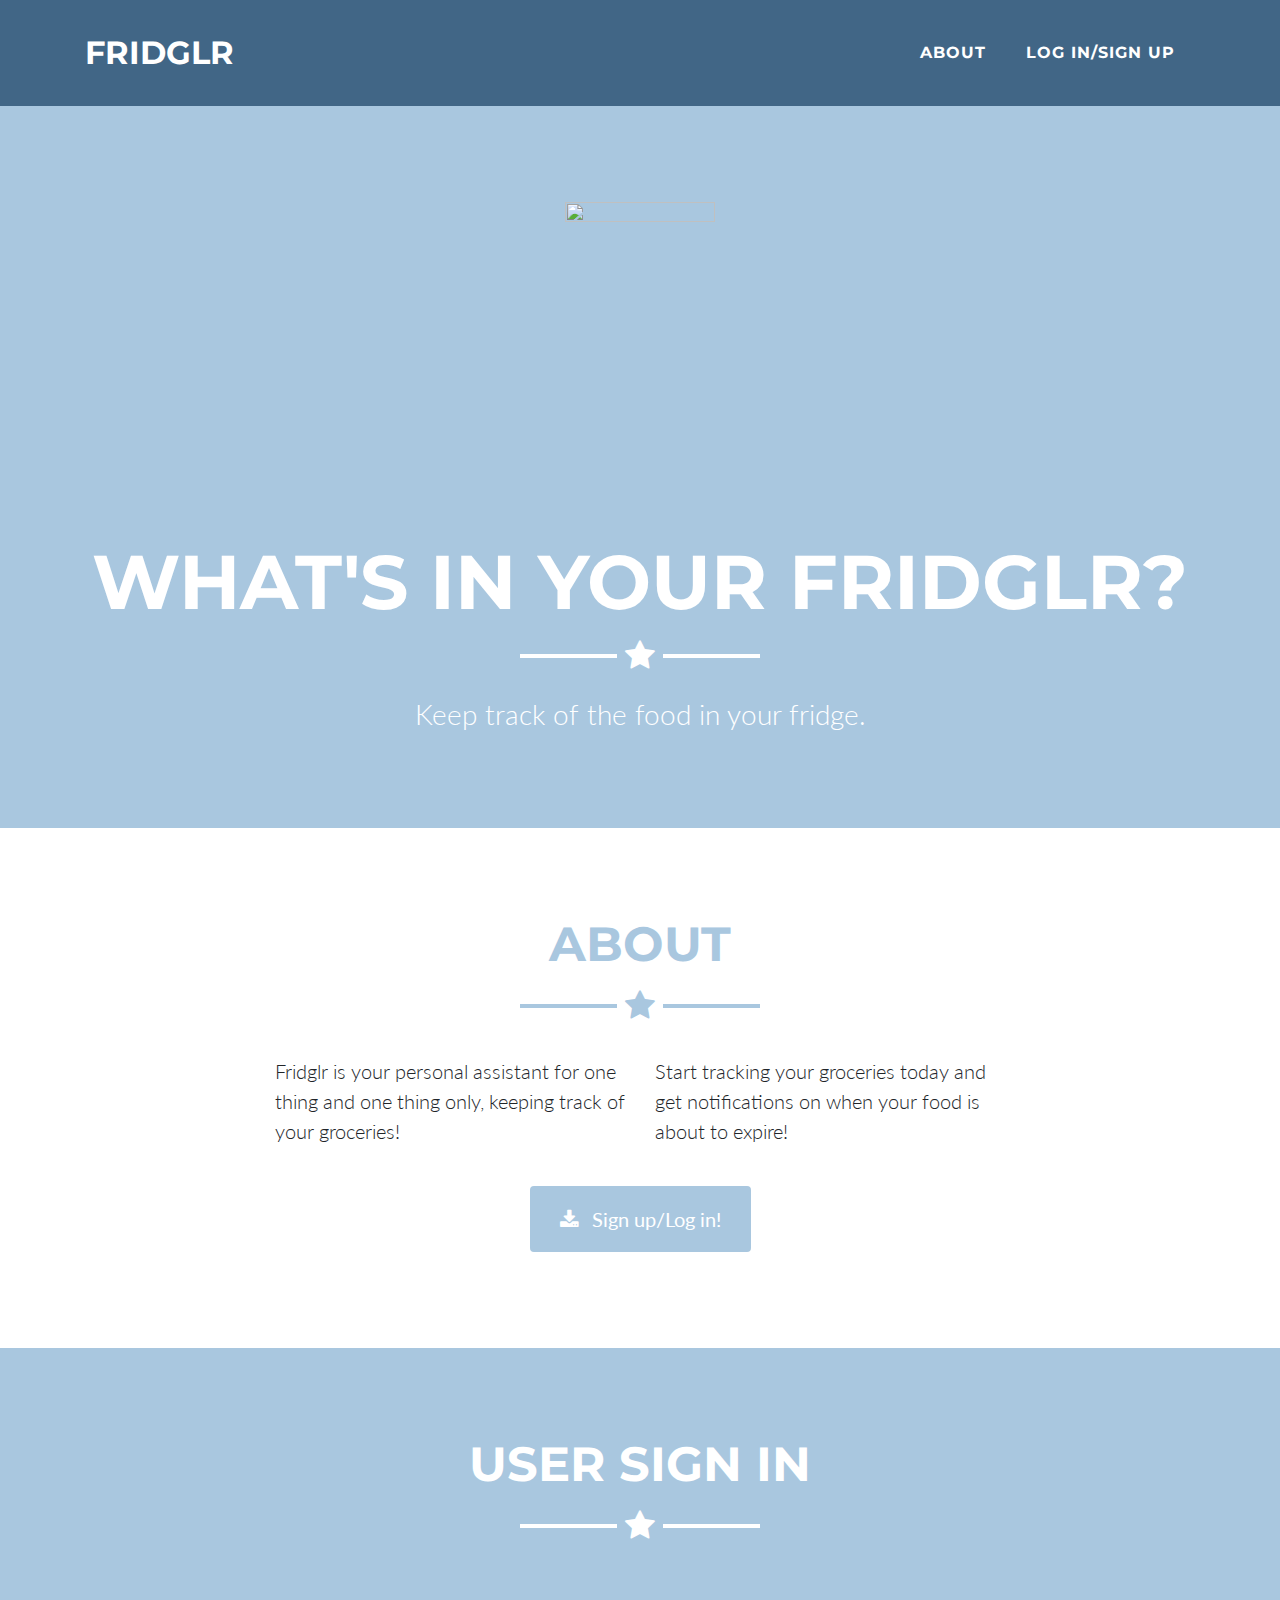
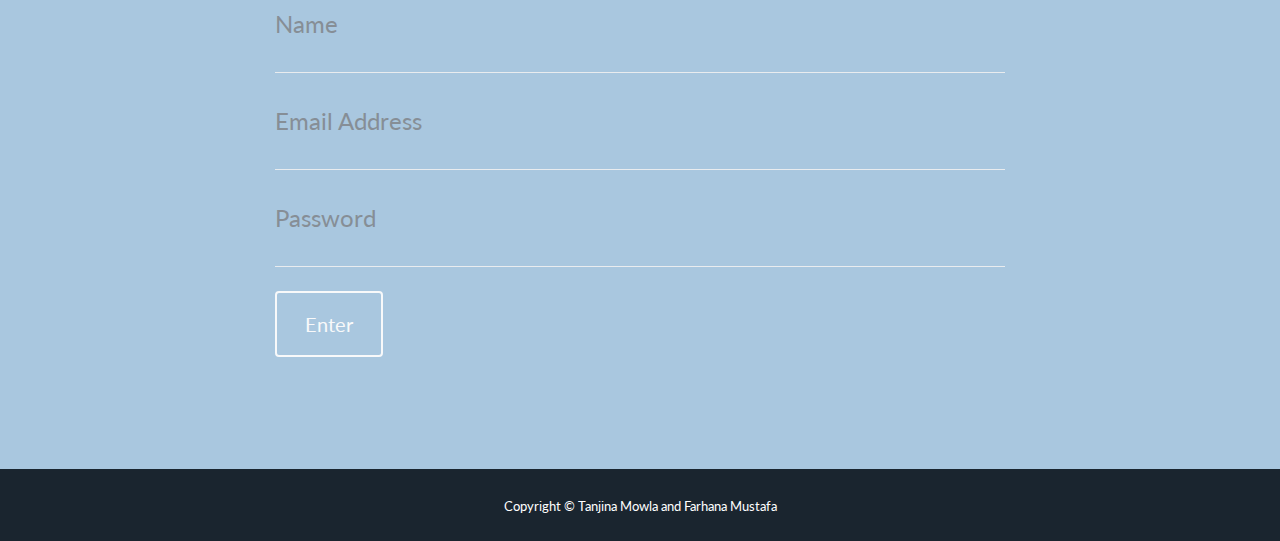
==== commit 92d47183: "Add files via upload" ====
--- a/index.html
+++ b/index.html
@@ -62,10 +62,11 @@
     </header>
 
     <!-- About Section -->
-    <section class="bg-primary text-white mb-0" id="about">
+    <section id="about">
       <div class="container">
-        <h2 class="text-center text-uppercase text-white">About</h2>
-        <hr class="star-light mb-5">
+          <h2 class="text-center text-uppercase text-secondary mb-0">About</h2>
+       <!-- <h2 class="text-center text-uppercase text-white">About</h2>-->
+        <hr class="star-dark mb-5">
         <div class="row">
           <div class="col-lg-4 ml-auto">
             <p class="lead">
@@ -80,7 +81,8 @@
         </div>
 
         <div class="text-center mt-4">
-          <a class="btn btn-xl btn-outline-light" href="#contact">
+          <!--<a class="btn btn-xl btn-outline-light" href="#contact">-->
+               <a class="btn btn-primary btn-xl" href="#contact">
             <i class="fa fa-download mr-2"></i>
             Sign up/Log in!
           </a>
@@ -89,10 +91,10 @@
     </section>
 
     <!-- Sign Up/ Login -->
-    <section id="contact">
+    <section id="contact" class="bg-primary text-white mb-0">
       <div class="container">
-        <h2 class="text-center text-uppercase text-secondary mb-0">User Sign in</h2>
-        <hr class="star-dark mb-5">
+        <h2 class="text-center text-uppercase text-white">User Sign in</h2>
+        <hr class="star-light mb-5">
         <div class="row">
           <div class="col-lg-8 mx-auto">
             <!-- To configure the contact form email address, go to mail/contact_me.php and update the email address in the PHP file on line 19. -->
@@ -123,7 +125,7 @@
               <div id="success"></div>
               <div class="form-group">
                 <!-- <button type="submit" class="btn btn-primary btn-xl" id="sendMessageButton">Enter</button> -->
-                <input type="button" class="btn btn-primary btn-xl" onclick="location.href='dash.html';" value="Enter">
+                <input type="button" class="btn btn-outline-light btn-xl" onclick="location.href='dash.html';" value="Enter">
               </div>
             </form>
           </div>
